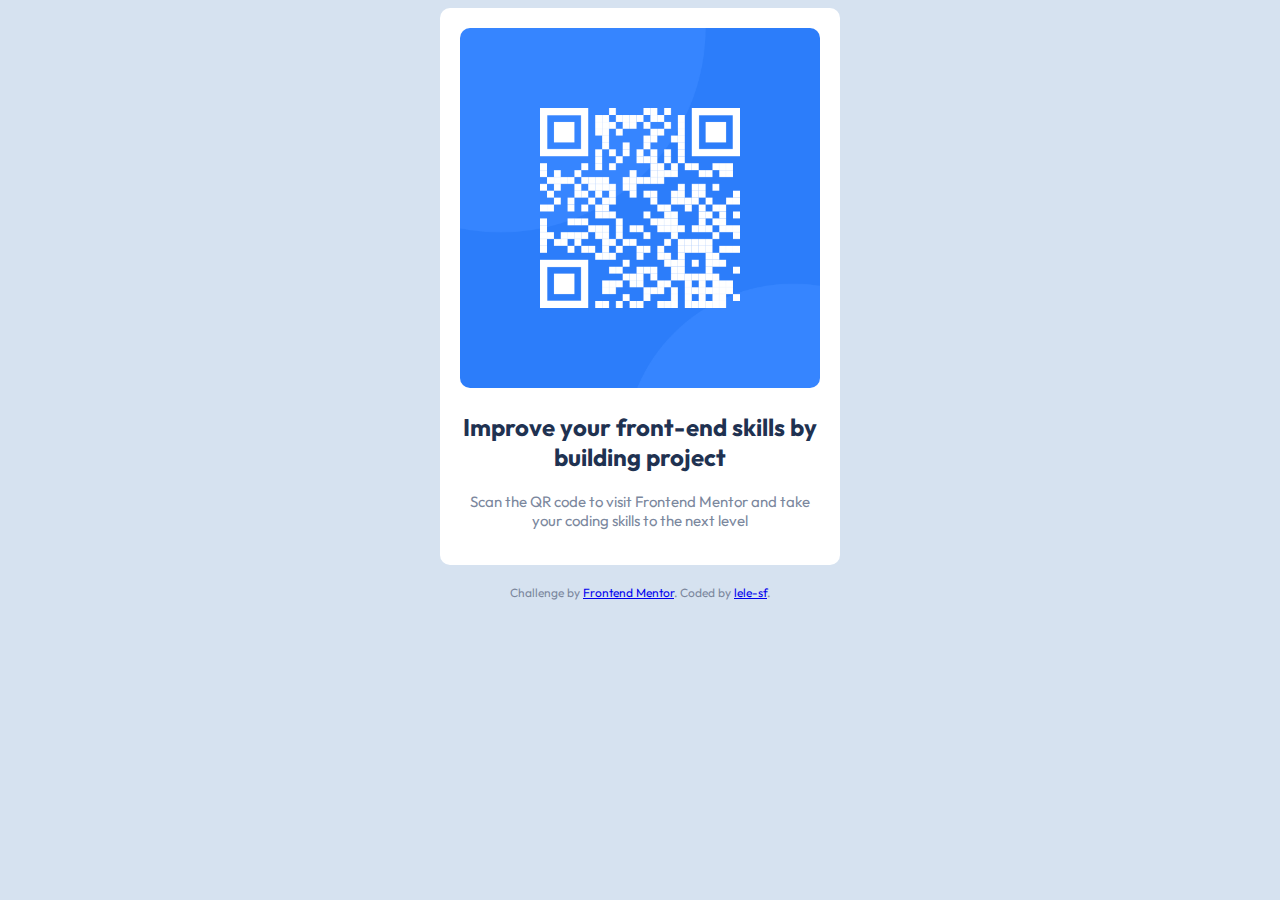
==== qr-code/index.html @ e59d157d "First commit" ====
<!DOCTYPE html>
<html lang="en">
<head>
  <meta charset="UTF-8">
  <meta name="viewport" content="width=device-width, initial-scale=1.0"> <!-- displays site properly based on user's device -->

  <link rel="icon" type="image/png" sizes="32x32" href="./images/favicon-32x32.png">
  <link rel="stylesheet" href="style.css">
  
  <title>Frontend Mentor | QR code component</title>
</head>
<body>
  <div class="qr-code">
    <div class="qr-code-image">
      <img src="./images/image-qr-code.png" alt="QR code">
    </div>
    <div class="qr-code-text">
      <h2>Improve your front-end skills by building project</h2>
      <p>Scan the QR code to visit Frontend Mentor and take your coding skills to the next level</p>
    </div>
  </div>
    <div class="attribution">
      Challenge by <a href="https://www.frontendmentor.io?ref=challenge" target="_blank">Frontend Mentor</a>. 
      Coded by <a href="https://github.com/lele-sf">lele-sf</a>.
    </div>
</body>
</html>
---- qr-code/style.css ----
@import url('https://fonts.googleapis.com/css2?family=Outfit:wght@400;700&display=swap');

html {
    box-sizing: border-box;
}
*, *:before, *:after {
    box-sizing: inherit;
}
body {
    background-color: hsl(212, 45%, 89%);
    font-family: 'Outfit', sans-serif;
}
.qr-code {
    display: flex;
    flex-flow: column;
    justify-content: center;
    align-items: center;
    background-color: hsl(0, 0%, 100%);
    border-radius: 10px;
    padding: 20px;
    max-width: 400px;
    margin: 0 auto;
}
.qr-code img {
    width: 100%;
    max-width: 375px;
    border-radius: 10px;
}
.qr-code-text {
    text-align: center;
}
.qr-code-text h2 {
    color: hsl(218, 44%, 22%);
    font-weight: 700;
}
.qr-code-text p {
    color: hsl(220, 15%, 55%);
    font-size: 15px;
    font-weight: 400;
}
.attribution {
    text-align: center;
    font-size: 12px;
    color: hsl(220, 15%, 55%);
    margin-top: 20px;
}
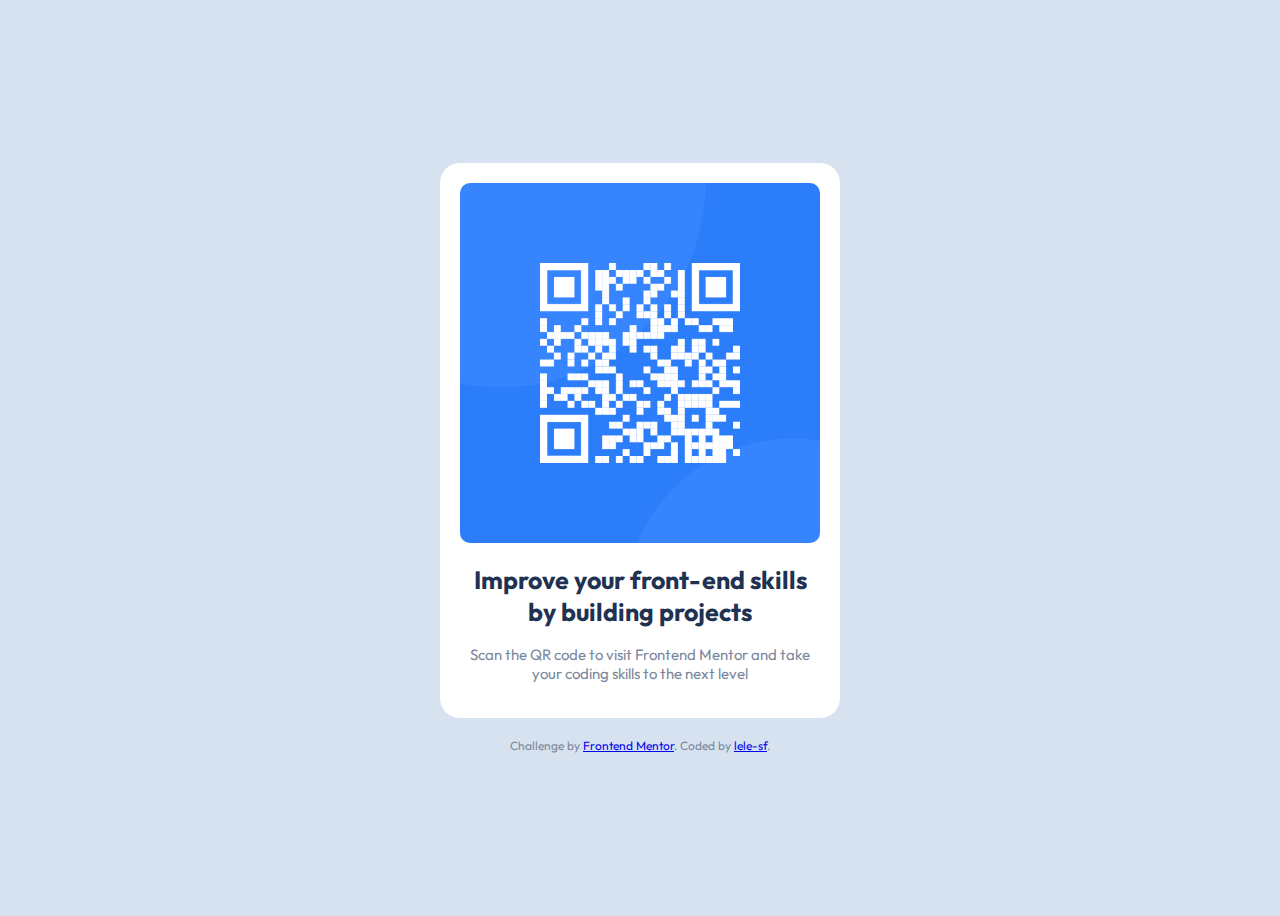
==== commit 7b0d0fdf: "update file" ====
--- a/qr-code/index.html
+++ b/qr-code/index.html
@@ -10,18 +10,18 @@
   <title>Frontend Mentor | QR code component</title>
 </head>
 <body>
-  <div class="qr-code">
+  <main class="qr-code">
     <div class="qr-code-image">
       <img src="./images/image-qr-code.png" alt="QR code">
     </div>
     <div class="qr-code-text">
-      <h2>Improve your front-end skills by building project</h2>
+      <h1>Improve your front-end skills by building projects</h1>
       <p>Scan the QR code to visit Frontend Mentor and take your coding skills to the next level</p>
     </div>
-  </div>
-    <div class="attribution">
+  </main>
+    <footer class="attribution">
       Challenge by <a href="https://www.frontendmentor.io?ref=challenge" target="_blank">Frontend Mentor</a>. 
       Coded by <a href="https://github.com/lele-sf">lele-sf</a>.
-    </div>
+    </footer>
 </body>
 </html>--- a/qr-code/style.css
+++ b/qr-code/style.css
@@ -9,17 +9,17 @@
 body {
     background-color: hsl(212, 45%, 89%);
     font-family: 'Outfit', sans-serif;
+    display: flex;
+    flex-direction: column;
+    justify-content: center;
+    align-items: center;
+    min-height: 100vh;
 }
 .qr-code {
-    display: flex;
-    flex-flow: column;
-    justify-content: center;
-    align-items: center;
     background-color: hsl(0, 0%, 100%);
-    border-radius: 10px;
+    border-radius: 20px;
     padding: 20px;
     max-width: 400px;
-    margin: 0 auto;
 }
 .qr-code img {
     width: 100%;
@@ -29,9 +29,10 @@
 .qr-code-text {
     text-align: center;
 }
-.qr-code-text h2 {
+.qr-code-text h1 {
     color: hsl(218, 44%, 22%);
     font-weight: 700;
+    font-size: 25px;
 }
 .qr-code-text p {
     color: hsl(220, 15%, 55%);
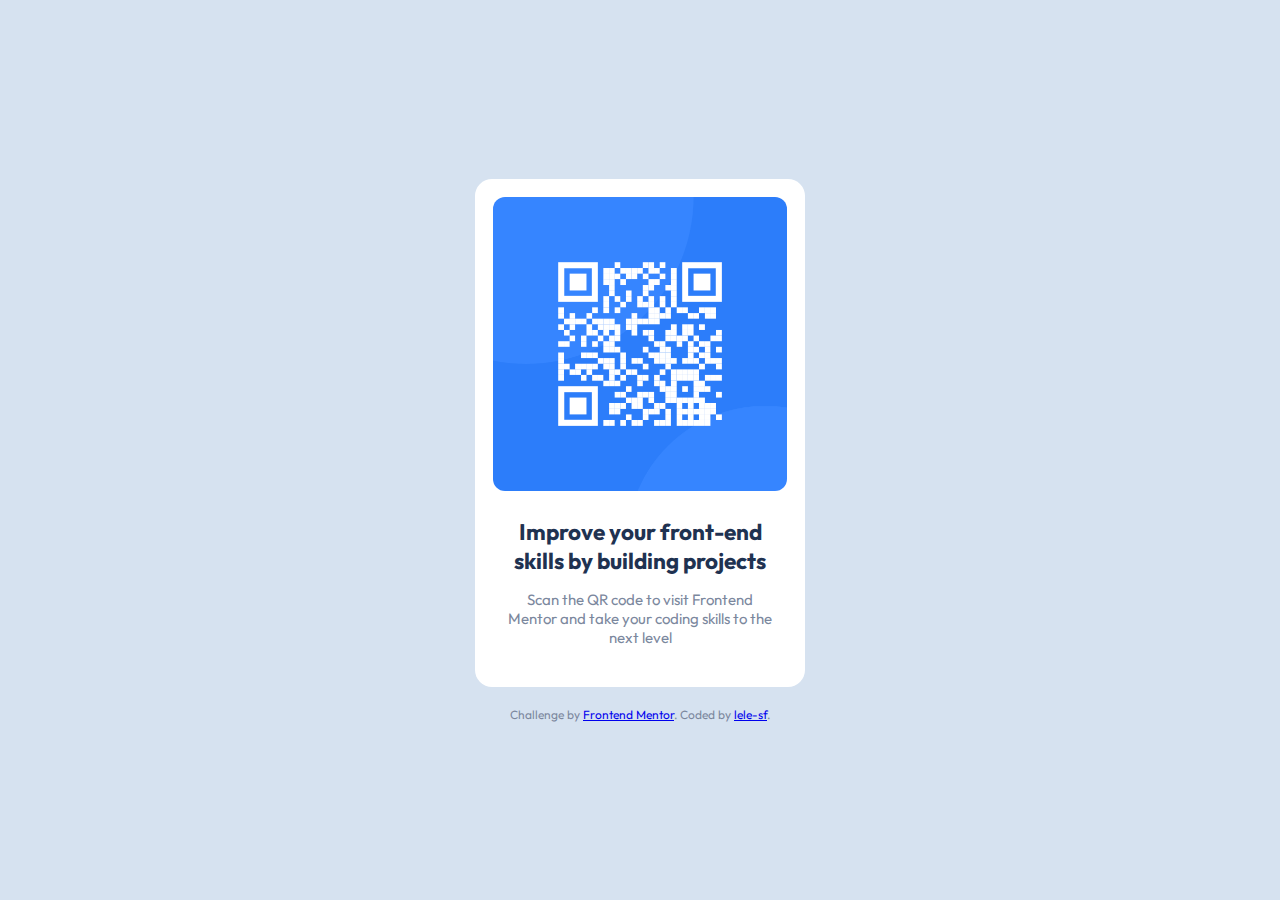
==== commit 8701f568: "update qr-code" ====
--- a/qr-code/index.html
+++ b/qr-code/index.html
@@ -6,22 +6,23 @@
 
   <link rel="icon" type="image/png" sizes="32x32" href="./images/favicon-32x32.png">
   <link rel="stylesheet" href="style.css">
-  
   <title>Frontend Mentor | QR code component</title>
+
 </head>
 <body>
-  <main class="qr-code">
-    <div class="qr-code-image">
-      <img src="./images/image-qr-code.png" alt="QR code">
-    </div>
+
+<div class="container">
+  <div class="qr-code">
+    <img src="./images/image-qr-code.png" alt="QR code" class="qr-code-img">
     <div class="qr-code-text">
-      <h1>Improve your front-end skills by building projects</h1>
+      <h2>Improve your front-end skills by building projects</h2>
       <p>Scan the QR code to visit Frontend Mentor and take your coding skills to the next level</p>
     </div>
-  </main>
-    <footer class="attribution">
-      Challenge by <a href="https://www.frontendmentor.io?ref=challenge" target="_blank">Frontend Mentor</a>. 
-      Coded by <a href="https://github.com/lele-sf">lele-sf</a>.
-    </footer>
+  </div>
+</div>
+<footer class="attribution">
+  Challenge by <a href="https://www.frontendmentor.io?ref=challenge" target="_blank">Frontend Mentor</a>. 
+  Coded by <a href="https://github.com/lele-sf">lele-sf</a>.
+</footer>
 </body>
 </html>--- a/qr-code/style.css
+++ b/qr-code/style.css
@@ -1,43 +1,45 @@
 @import url('https://fonts.googleapis.com/css2?family=Outfit:wght@400;700&display=swap');
 
-html {
+* {
+    margin: 0;
+    padding: 0;
     box-sizing: border-box;
 }
-*, *:before, *:after {
-    box-sizing: inherit;
-}
+
 body {
+    font-family: 'Outfit', sans-serif;
     background-color: hsl(212, 45%, 89%);
-    font-family: 'Outfit', sans-serif;
+    min-height: 100vh;
     display: flex;
+    font-size: 15px;
     flex-direction: column;
     justify-content: center;
-    align-items: center;
-    min-height: 100vh;
+}
+
+.container {
+    max-width: 360px;
+    margin: 0 auto;
 }
 .qr-code {
     background-color: hsl(0, 0%, 100%);
-    border-radius: 20px;
-    padding: 20px;
-    max-width: 400px;
+    padding: 18px;
+    border-radius: 17px;
+    text-align: center;
+    margin: 0 1em;
 }
-.qr-code img {
+.qr-code-img {
     width: 100%;
-    max-width: 375px;
-    border-radius: 10px;
+    border-radius: 12px;
 }
 .qr-code-text {
-    text-align: center;
+    padding: 22px 10px;
 }
-.qr-code-text h1 {
+.qr-code-text h2 {
     color: hsl(218, 44%, 22%);
-    font-weight: 700;
-    font-size: 25px;
+    padding-bottom: 15px;
 }
 .qr-code-text p {
     color: hsl(220, 15%, 55%);
-    font-size: 15px;
-    font-weight: 400;
 }
 .attribution {
     text-align: center;
